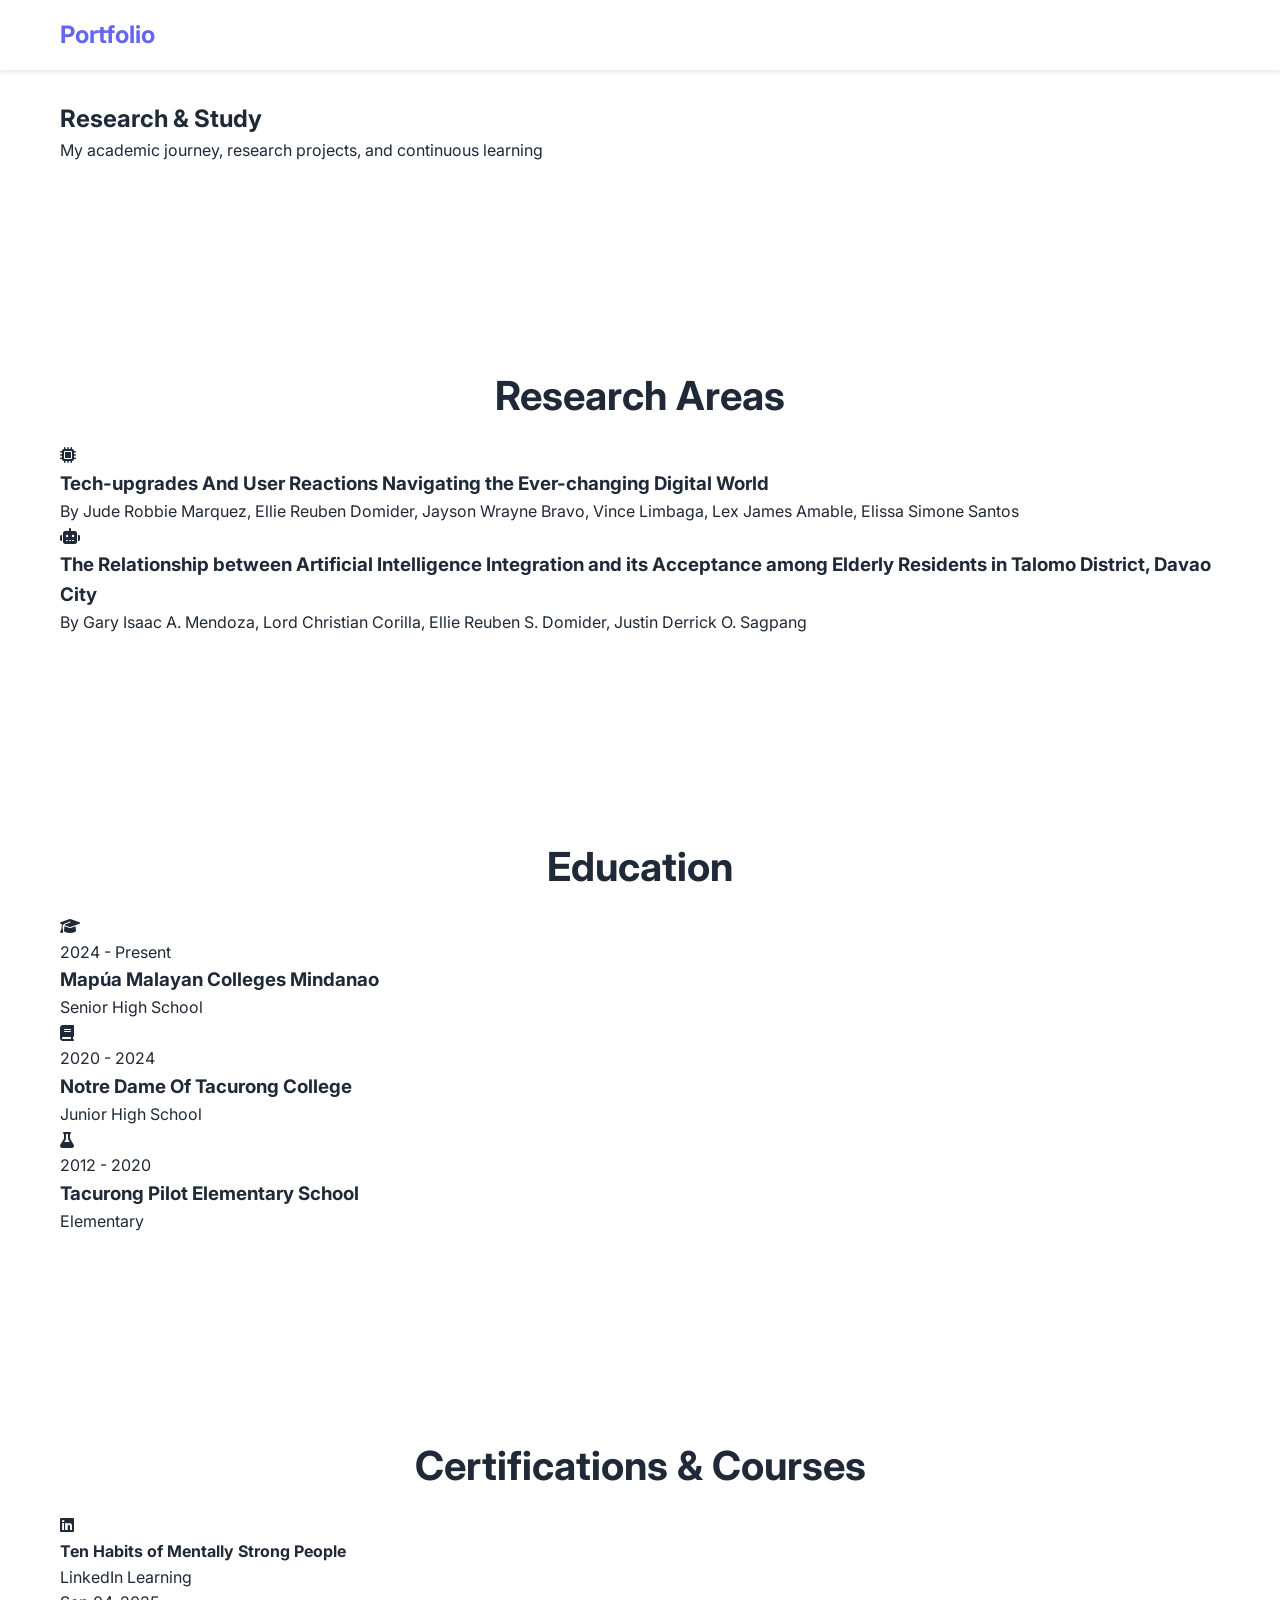
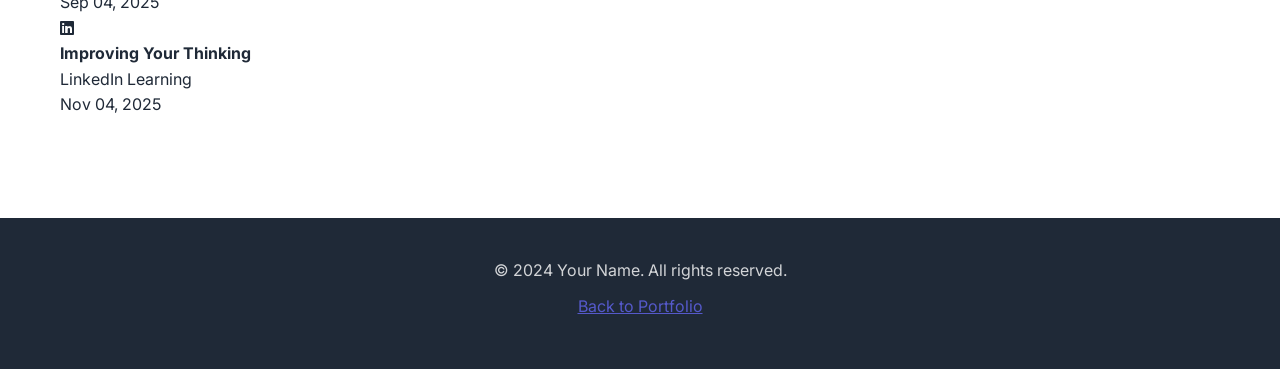
==== portfolio/study.html @ 61ad8837 "Add files via upload" ====
<!DOCTYPE html>
<html lang="en">
<head>
    <meta charset="UTF-8">
    <meta name="viewport" content="width=device-width, initial-scale=1.0">
    <title>Research & Study - My Portfolio</title>
    <link rel="stylesheet" href="styles.css">
    <link rel="stylesheet" href="study.css">
    <link href="https://fonts.googleapis.com/css2?family=Inter:wght@300;400;500;600;700&display=swap" rel="stylesheet">
    <link rel="stylesheet" href="https://cdnjs.cloudflare.com/ajax/libs/font-awesome/6.4.0/css/all.min.css">
</head>
<body>
    <!-- Navigation - FIXED -->
    <nav class="navbar">
        <div class="nav-container">
            <a href="Eportfolio.html" class="nav-logo">Portfolio</a>
            <div class="hamburger">
                <span class="bar"></span>
                <span class="bar"></span>
                <span class="bar"></span>
            </div>
        </div>
    </nav>

    <!-- Study Header -->
    <section class="study-header">
        <div class="container">
            <h1 class="study-title">Research & Study</h1>
            <p class="study-subtitle">My academic journey, research projects, and continuous learning</p>
        </div>
    </section>

    <!-- Research Areas -->
    <section class="research-section">
        <div class="container">
            <h2 class="section-title">Research Areas</h2>
            <div class="research-grid">
                
                <!-- Research Item 1 -->
                <div class="research-card">
                    <div class="research-icon">
                        <i class="fas fa-microchip"></i>
                    </div>
                    <h3>Tech-upgrades And User Reactions Navigating the Ever-changing Digital World</h3>
                    <p>By Jude Robbie Marquez, Ellie Reuben Domider, Jayson Wrayne Bravo, Vince Limbaga, Lex James Amable, Elissa Simone Santos</p>
                </div>

                <!-- Research Item 2 -->
                <div class="research-card">
                    <div class="research-icon">
                        <i class="fas fa-robot"></i>                  
                    </div>
                    <h3>The Relationship between Artificial Intelligence Integration and its Acceptance among Elderly Residents in Talomo District, Davao City</h3>
                    <p>By Gary Isaac A. Mendoza, Lord Christian Corilla, Ellie Reuben S. Domider, Justin Derrick O. Sagpang</p>
                </div>

            </div>
        </div>
    </section>

    <!-- Study Timeline -->
    <section class="timeline-section">
        <div class="container">
            <h2 class="section-title">Education</h2>
            <div class="timeline">
                
                <!-- Timeline Item 1 -->
                <div class="timeline-item">
                    <div class="timeline-marker">
                        <i class="fas fa-graduation-cap"></i>
                    </div>
                    <div class="timeline-content">
                        <span class="timeline-date">2024 - Present</span>
                        <h3>Mapúa Malayan Colleges Mindanao</h3>
                        <p>Senior High School</p>
                    </div>
                </div>

                <!-- Timeline Item 2 -->
                <div class="timeline-item">
                    <div class="timeline-marker">
                        <i class="fas fa-book"></i>
                    </div>
                    <div class="timeline-content">
                        <span class="timeline-date">2020 - 2024</span>
                        <h3>Notre Dame Of Tacurong College</h3>
                        <p>Junior High School</p>
                    </div>
                </div>

                <!-- Timeline Item 3 -->
                <div class="timeline-item">
                    <div class="timeline-marker">
                        <i class="fas fa-flask"></i>
                    </div>
                    <div class="timeline-content">
                        <span class="timeline-date">2012 - 2020</span>
                        <h3>Tacurong Pilot Elementary School</h3>
                        <p>Elementary</p>
                    </div>
                </div>

            </div>
        </div>
    </section>

    <!-- Certifications -->
    <section class="certifications-section">
        <div class="container">
            <h2 class="section-title">Certifications & Courses</h2>
            <div class="cert-grid">
                
                <div class="cert-card">
                    <i class="fab fa-linkedin"></i>
                    <h4>Ten Habits of Mentally Strong People</h4>
                    <p>LinkedIn Learning</p>
                    <span class="cert-year">Sep 04, 2025</span>
                </div>

                <div class="cert-card">
                    <i class="fab fa-linkedin"></i>
                    <h4>Improving Your Thinking</h4>
                    <p>LinkedIn Learning</p>
                    <span class="cert-year">Nov 04, 2025</span>
                </div>

            </div>
        </div>
    </section>

    <!-- Footer -->
    <footer class="footer">
        <div class="container">
            <p>&copy; 2024 Your Name. All rights reserved.</p>
            <p><a href="index.html" style="color: #6366f1;">Back to Portfolio</a></p>
        </div>
    </footer>

    <script src="script.js"></script>
    <script src="study.js"></script>
</body>
</html>
---- portfolio/styles.css ----
/* ===== CSS VARIABLES ===== */
:root {
    --primary-color: #6366f1;
    --primary-dark: #4f46e5;
    --secondary-color: #8b5cf6;
    --accent-color: #ec4899;
    --text-dark: #1f2937;
    --text-light: #6b7280;
    --bg-light: #f9fafb;
    --bg-white: #ffffff;
    --border-color: #e5e7eb;
    --shadow: 0 4px 6px -1px rgba(0, 0, 0, 0.1), 0 2px 4px -1px rgba(0, 0, 0, 0.06);
    --shadow-lg: 0 20px 25px -5px rgba(0, 0, 0, 0.1), 0 10px 10px -5px rgba(0, 0, 0, 0.04);
    --transition: all 0.3s ease;
}

/* ===== RESET & BASE ===== */
* {
    margin: 0;
    padding: 0;
    box-sizing: border-box;
}

html {
    scroll-behavior: smooth;
}

body {
    font-family: 'Inter', -apple-system, BlinkMacSystemFont, 'Segoe UI', Roboto, sans-serif;
    line-height: 1.6;
    color: var(--text-dark);
    background-color: var(--bg-white);
}

.container {
    max-width: 1200px;
    margin: 0 auto;
    padding: 0 20px;
}

/* ===== NAVIGATION ===== */
.navbar {
    position: fixed;
    top: 0;
    left: 0;
    width: 100%;
    background: rgba(255, 255, 255, 0.95);
    backdrop-filter: blur(10px);
    box-shadow: var(--shadow);
    z-index: 1000;
    transition: var(--transition);
}

.nav-container {
    max-width: 1200px;
    margin: 0 auto;
    padding: 0 20px;
    display: flex;
    justify-content: space-between;
    align-items: center;
    height: 70px;
}

.nav-logo {
    font-size: 1.5rem;
    font-weight: 700;
    color: var(--primary-color);
    text-decoration: none;
}

.nav-menu {
    display: flex;
    list-style: none;
    gap: 30px;
}

.nav-link {
    text-decoration: none;
    color: var(--text-dark);
    font-weight: 500;
    transition: var(--transition);
    position: relative;
}

.nav-link:hover {
    color: var(--primary-color);
}

.nav-link::after {
    content: '';
    position: absolute;
    bottom: -5px;
    left: 0;
    width: 0;
    height: 2px;
    background: var(--primary-color);
    transition: var(--transition);
}

.nav-link:hover::after {
    width: 100%;
}

.hamburger {
    display: none;
    cursor: pointer;
}

.bar {
    display: block;
    width: 25px;
    height: 3px;
    margin: 5px auto;
    background-color: var(--text-dark);
    border-radius: 3px;
    transition: var(--transition);
}

/* ===== HERO SECTION ===== */
.hero {
    min-height: 100vh;
    display: flex;
    align-items: center;
    padding-top: 70px;
    background: linear-gradient(135deg, #667eea 0%, #764ba2 100%);
    color: white;
}

.hero-container {
    max-width: 1200px;
    margin: 0 auto;
    padding: 0 20px;
    width: 100%;
}

.hero-content {
    display: flex;
    align-items: center;
    gap: 60px;
}

.profile-image {
    flex-shrink: 0;
}

.profile-image img {
    width: 300px;
    height: 300px;
    border-radius: 50%;
    object-fit: cover;
    border: 5px solid rgba(255, 255, 255, 0.3);
    box-shadow: var(--shadow-lg);
}

.hero-text h1 {
    font-size: 3.5rem;
    font-weight: 700;
    margin-bottom: 10px;
}

.hero-subtitle {
    font-size: 1.5rem;
    font-weight: 500;
    margin-bottom: 20px;
    opacity: 0.9;
}

.hero-description {
    font-size: 1.1rem;
    line-height: 1.8;
    margin-bottom: 30px;
    opacity: 0.9;
}

.hero-buttons {
    display: flex;
    gap: 15px;
}

/* ===== BUTTONS ===== */
.btn {
    display: inline-block;
    padding: 14px 32px;
    border-radius: 8px;
    font-weight: 600;
    text-decoration: none;
    transition: var(--transition);
    cursor: pointer;
    border: none;
    font-size: 1rem;
}

.btn-primary {
    background: white;
    color: var(--primary-color);
}

.btn-primary:hover {
    transform: translateY(-3px);
    box-shadow: var(--shadow-lg);
}

.btn-secondary {
    background: transparent;
    color: white;
    border: 2px solid white;
}

.btn-secondary:hover {
    background: white;
    color: var(--primary-color);
}

/* ===== SECTION STYLES ===== */
section {
    padding: 100px 0;
}

.section-title {
    font-size: 2.5rem;
    font-weight: 700;
    text-align: center;
    margin-bottom: 15px;
    color: var(--text-dark);
}

.section-subtitle {
    text-align: center;
    color: var(--text-light);
    font-size: 1.1rem;
    margin-bottom: 60px;
}

/* ===== SKILLS SECTION ===== */
.skills {
    background: var(--bg-light);
}

.skills-grid {
    display: grid;
    grid-template-columns: repeat(auto-fit, minmax(280px, 1fr));
    gap: 30px;
}

.skill-card {
    background: white;
    padding: 40px 30px;
    border-radius: 16px;
    text-align: center;
    box-shadow: var(--shadow);
    transition: var(--transition);
}

.skill-card:hover {
    transform: translateY(-10px);
    box-shadow: var(--shadow-lg);
}

.skill-icon {
    font-size: 3rem;
    color: var(--primary-color);
    margin-bottom: 20px;
}

.skill-card h3 {
    font-size: 1.3rem;
    margin-bottom: 10px;
    color: var(--text-dark);
}

.skill-card p {
    color: var(--text-light);
    font-size: 0.95rem;
}

/* ===== ACHIEVEMENTS SECTION ===== */
.achievements {
    background: var(--bg-white);
}

.achievements-timeline {
    max-width: 800px;
    margin: 0 auto;
    position: relative;
}

.achievements-timeline::before {
    content: '';
    position: absolute;
    left: 100px;
    top: 0;
    bottom: 0;
    width: 2px;
    background: var(--border-color);
}

.achievement-item {
    display: flex;
    margin-bottom: 40px;
    position: relative;
}

.achievement-date {
    width: 80px;
    font-weight: 700;
    color: var(--primary-color);
    font-size: 1.1rem;
    flex-shrink: 0;
}

.achievement-content {
    margin-left: 40px;
    background: var(--bg-light);
    padding: 25px;
    border-radius: 12px;
    flex: 1;
    position: relative;
}

.achievement-content::before {
    content: '';
    position: absolute;
    left: -10px;
    top: 20px;
    width: 20px;
    height: 20px;
    background: var(--primary-color);
    border-radius: 50%;
    border: 4px solid white;
    box-shadow: var(--shadow);
}

.achievement-content h3 {
    font-size: 1.2rem;
    margin-bottom: 10px;
    color: var(--text-dark);
}

.achievement-content p {
    color: var(--text-light);
    font-size: 0.95rem;
}

/* ===== WORKS SECTION ===== */
.works {
    background: var(--bg-light);
}

.works-grid {
    display: grid;
    grid-template-columns: repeat(auto-fit, minmax(350px, 1fr));
    gap: 30px;
}

.work-card {
    background: white;
    border-radius: 16px;
    overflow: hidden;
    box-shadow: var(--shadow);
    transition: var(--transition);
}

.work-card:hover {
    transform: translateY(-10px);
    box-shadow: var(--shadow-lg);
}

.work-image {
    height: 220px;
    overflow: hidden;
}

.work-image img {
    width: 100%;
    height: 100%;
    object-fit: cover;
    transition: var(--transition);
}

.work-card:hover .work-image img {
    transform: scale(1.1);
}

.work-info {
    padding: 25px;
}

.work-info h3 {
    font-size: 1.3rem;
    margin-bottom: 10px;
    color: var(--text-dark);
}

.work-info p {
    color: var(--text-light);
    font-size: 0.95rem;
    margin-bottom: 15px;
}

.work-tags {
    display: flex;
    flex-wrap: wrap;
    gap: 8px;
    margin-bottom: 15px;
}

.tag {
    background: var(--bg-light);
    color: var(--primary-color);
    padding: 5px 12px;
    border-radius: 20px;
    font-size: 0.8rem;
    font-weight: 500;
}

.work-links {
    display: flex;
    gap: 15px;
}

.work-link {
    color: var(--primary-color);
    text-decoration: none;
    font-weight: 500;
    font-size: 0.9rem;
    transition: var(--transition);
}

.work-link:hover {
    color: var(--primary-dark);
}

.work-link i {
    margin-right: 5px;
}

/* ===== CONTACT SECTION ===== */
.contact {
    background: var(--bg-white);
}

.contact-content {
    display: grid;
    grid-template-columns: 1fr 1fr;
    gap: 60px;
    max-width: 1000px;
    margin: 0 auto;
}

.contact-info h3,
.contact-form h3 {
    font-size: 1.5rem;
    margin-bottom: 30px;
    color: var(--text-dark);
}

.contact-item {
    display: flex;
    align-items: flex-start;
    gap: 15px;
    margin-bottom: 25px;
}

.contact-item i {
    font-size: 1.2rem;
    color: var(--primary-color);
    width: 24px;
    margin-top: 3px;
}

.contact-item h4 {
    font-size: 1rem;
    margin-bottom: 5px;
    color: var(--text-dark);
}

.contact-item p {
    color: var(--text-light);
    font-size: 0.95rem;
}

.social-links {
    display: flex;
    gap: 15px;
    margin-top: 30px;
}

.social-link {
    width: 45px;
    height: 45px;
    border-radius: 50%;
    background: var(--bg-light);
    display: flex;
    align-items: center;
    justify-content: center;
    color: var(--primary-color);
    font-size: 1.2rem;
    transition: var(--transition);
    text-decoration: none;
}

.social-link:hover {
    background: var(--primary-color);
    color: white;
    transform: translateY(-3px);
}

/* ===== CONTACT FORM ===== */
.form-group {
    margin-bottom: 20px;
}

.form-group label {
    display: block;
    margin-bottom: 8px;
    font-weight: 500;
    color: var(--text-dark);
}

.form-group input,
.form-group textarea {
    width: 100%;
    padding: 14px;
    border: 1px solid var(--border-color);
    border-radius: 8px;
    font-family: inherit;
    font-size: 1rem;
    transition: var(--transition);
}

.form-group input:focus,
.form-group textarea:focus {
    outline: none;
    border-color: var(--primary-color);
    box-shadow: 0 0 0 3px rgba(99, 102, 241, 0.1);
}

/* ===== FOOTER ===== */
.footer {
    background: var(--text-dark);
    color: white;
    padding: 40px 0;
    text-align: center;
}

.footer p {
    margin-bottom: 10px;
    opacity: 0.8;
}

.footer i {
    color: var(--accent-color);
}

/* ===== RESPONSIVE DESIGN ===== */
@media (max-width: 968px) {
    .hero-content {
        flex-direction: column;
        text-align: center;
    }
    
    .hero-text h1 {
        font-size: 2.5rem;
    }
    
    .hero-buttons {
        justify-content: center;
    }
    
    .contact-content {
        grid-template-columns: 1fr;
        gap: 40px;
    }
}

@media (max-width: 768px) {
    .hamburger {
        display: block;
    }
    
    .nav-menu {
        position: fixed;
        left: -100%;
        top: 70px;
        flex-direction: column;
        background: white;
        width: 100%;
        text-align: center;
        transition: var(--transition);
        box-shadow: var(--shadow);
        padding: 20px 0;
    }
    
    .nav-menu.active {
        left: 0;
    }
    
    .hamburger.active .bar:nth-child(1) {
        transform: rotate(-45deg) translate(-5px, 6px);
    }
    
    .hamburger.active .bar:nth-child(2) {
        opacity: 0;
    }
    
    .hamburger.active .bar:nth-child(3) {
        transform: rotate(45deg) translate(-5px, -6px);
    }
    
    .profile-image img {
        width: 200px;
        height: 200px;
    }
    
    .hero-text h1 {
        font-size: 2rem;
    }
    
    .hero-subtitle {
        font-size: 1.2rem;
    }
    
    .section-title {
        font-size: 2rem;
    }
    
    .achievements-timeline::before {
        left: 20px;
    }
    
    .achievement-item {
        flex-direction: column;
    }
    
    .achievement-date {
        margin-bottom: 10px;
    }
    
    .achievement-content {
        margin-left: 0;
    }
    
    .achievement-content::before {
        left: -30px;
    }
    
    .works-grid {
        grid-template-columns: 1fr;
    }
}

@media (max-width: 480px) {
    .hero-buttons {
        flex-direction: column;
    }
    
    .btn {
        width: 100%;
        text-align: center;
    }
}
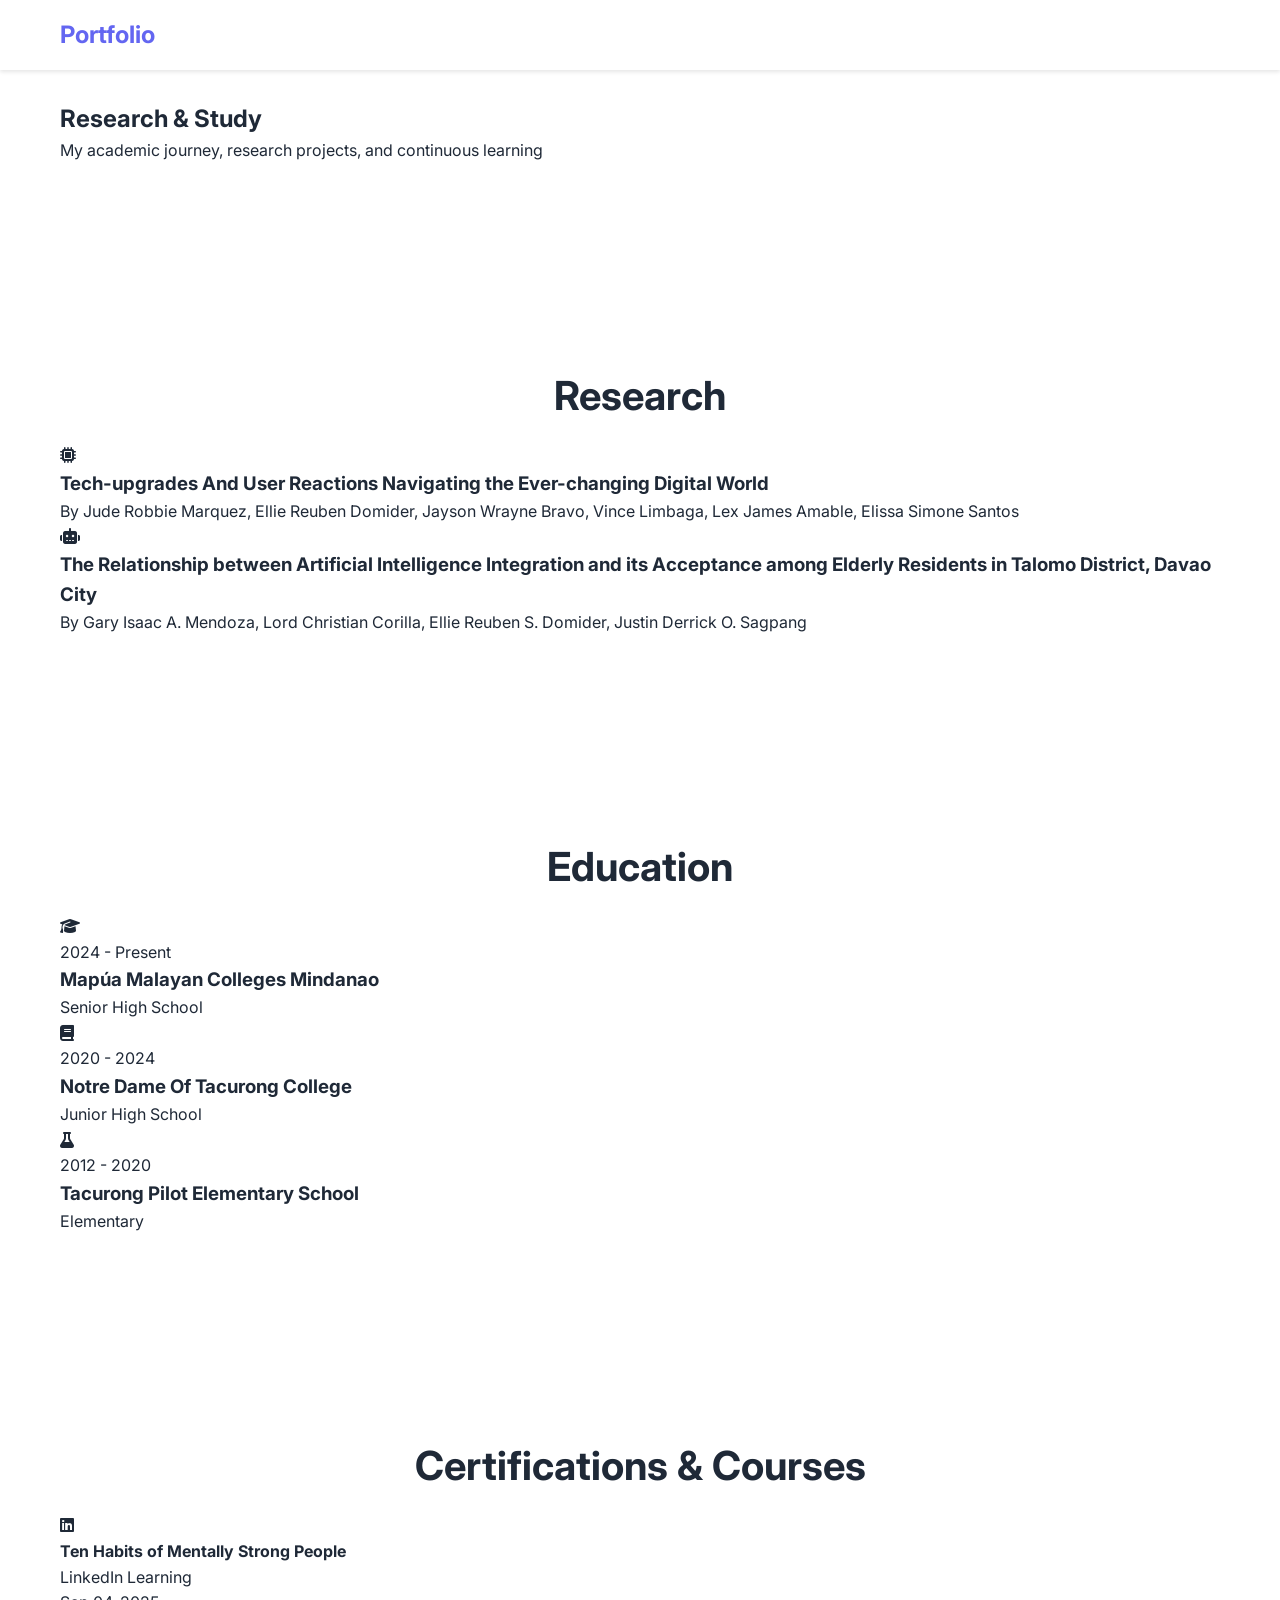
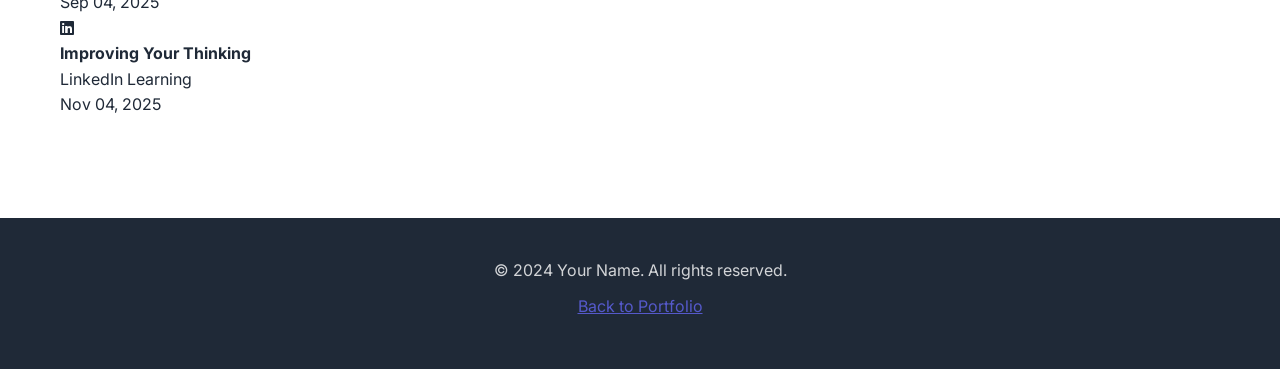
==== commit 6425399d: "Update study.html" ====
--- a/portfolio/study.html
+++ b/portfolio/study.html
@@ -33,7 +33,7 @@
     <!-- Research Areas -->
     <section class="research-section">
         <div class="container">
-            <h2 class="section-title">Research Areas</h2>
+            <h2 class="section-title">Research</h2>
             <div class="research-grid">
                 
                 <!-- Research Item 1 -->
@@ -139,4 +139,5 @@
     <script src="script.js"></script>
     <script src="study.js"></script>
 </body>
-</html>+
+</html>
